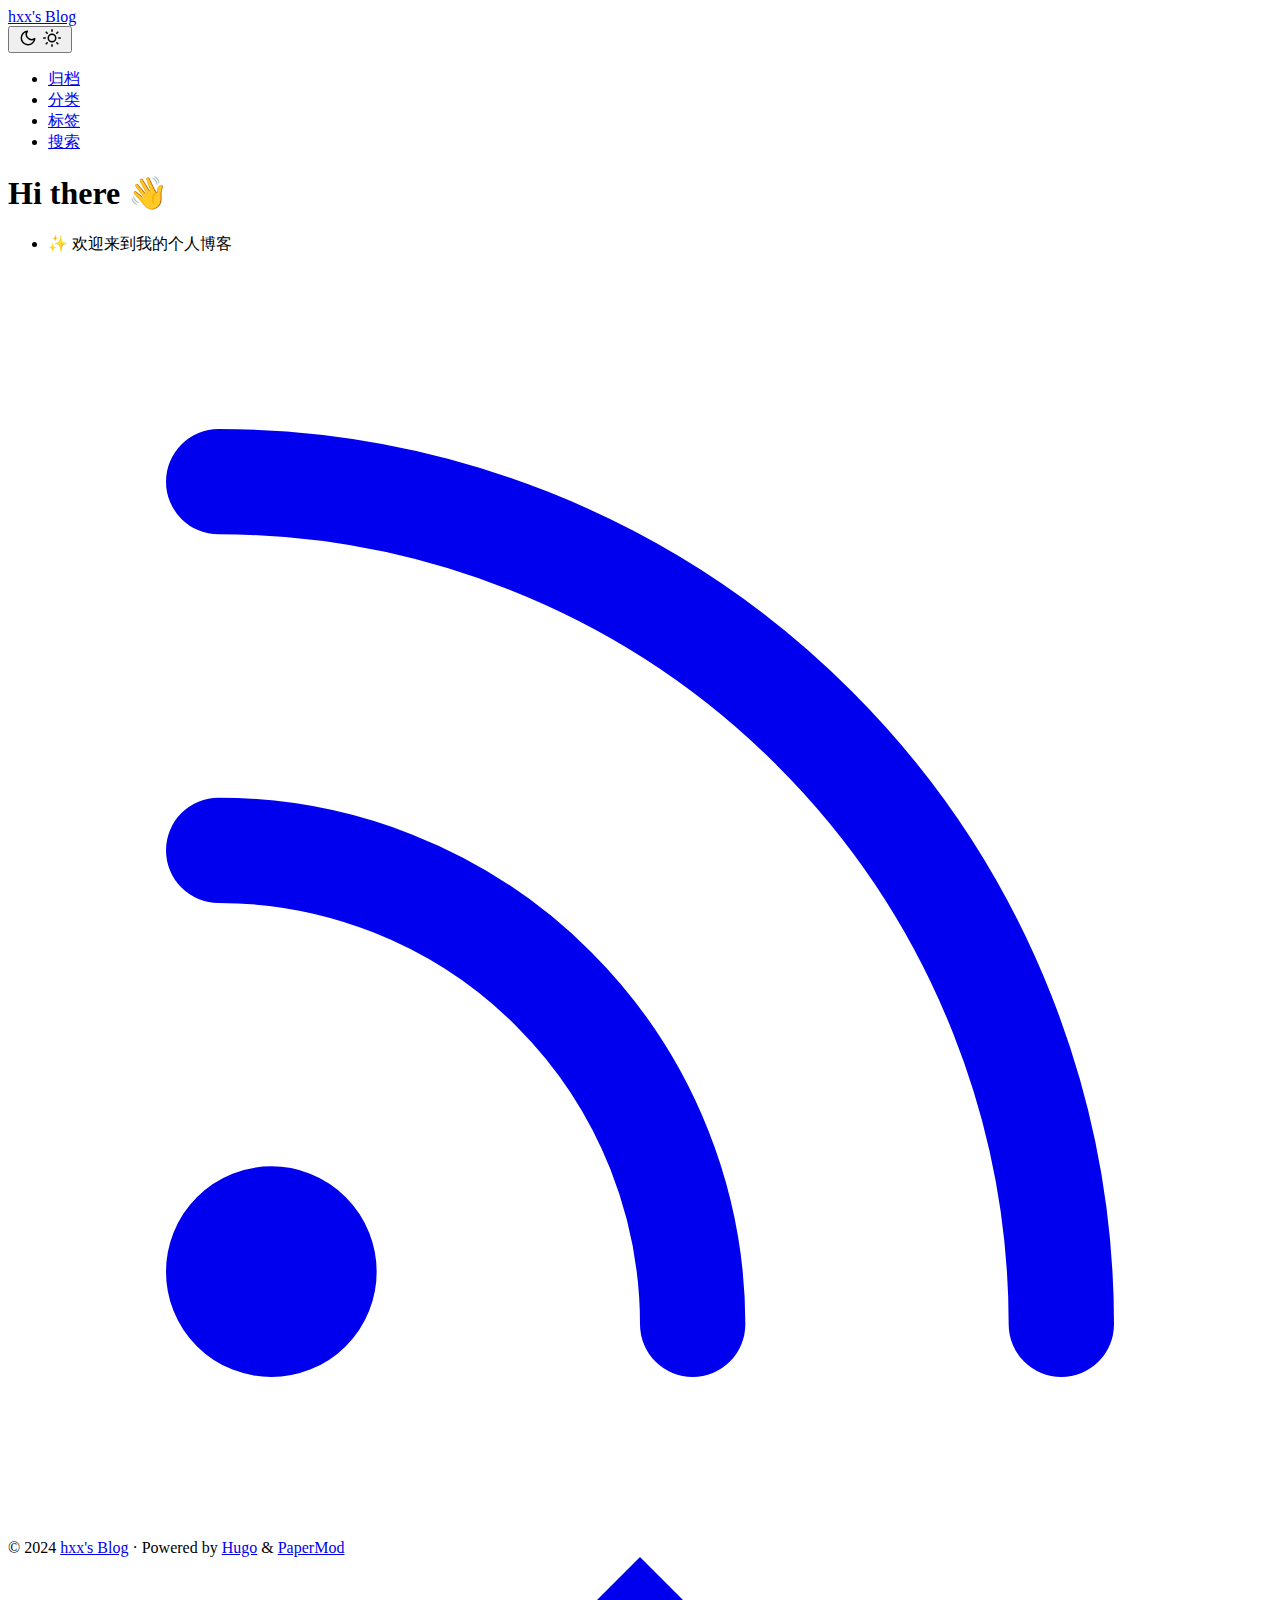
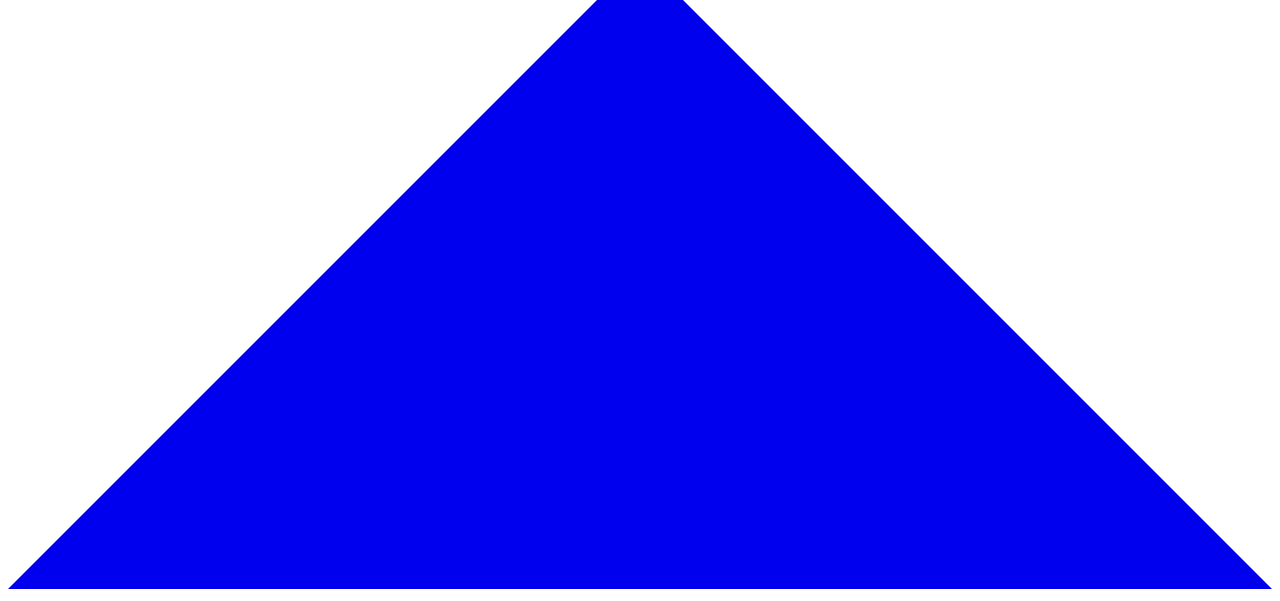
==== public/index.html @ d8787f72 "rep theme init" ====
<!doctype html><html lang=zh dir=auto><head><meta name=generator content="Hugo 0.125.7"><script src="/livereload.js?mindelay=10&amp;v=2&amp;port=1313&amp;path=livereload" data-no-instant defer></script><meta charset=utf-8><meta http-equiv=X-UA-Compatible content="IE=edge"><meta name=viewport content="width=device-width,initial-scale=1,shrink-to-fit=no"><meta name=robots content="index, follow"><title>hxx's Blog</title>
<meta name=description content="个人笔记随笔小站"><meta name=author content="hxx"><link rel=canonical href=http://localhost:1313/><link crossorigin=anonymous href=/assets/css/stylesheet.4599eadb9eb2ad3d0a8d6827b41a8fda8f2f4af226b63466c09c5fddbc8706b7.css integrity="sha256-RZnq256yrT0KjWgntBqP2o8vSvImtjRmwJxf3byHBrc=" rel="preload stylesheet" as=style><link rel=icon href=http://localhost:1313/favicon.ico><link rel=icon type=image/png sizes=16x16 href=http://localhost:1313/favicon-16x16.png><link rel=icon type=image/png sizes=32x32 href=http://localhost:1313/favicon-32x32.png><link rel=apple-touch-icon href=http://localhost:1313/apple-touch-icon.png><link rel=mask-icon href=http://localhost:1313/safari-pinned-tab.svg><meta name=theme-color content="#2e2e33"><meta name=msapplication-TileColor content="#2e2e33"><link rel=alternate type=application/rss+xml href=http://localhost:1313/index.xml><link rel=alternate type=application/json href=http://localhost:1313/index.json><link rel=alternate hreflang=zh href=http://localhost:1313/><noscript><style>#theme-toggle,.top-link{display:none}</style><style>@media(prefers-color-scheme:dark){:root{--theme:rgb(29, 30, 32);--entry:rgb(46, 46, 51);--primary:rgb(218, 218, 219);--secondary:rgb(155, 156, 157);--tertiary:rgb(65, 66, 68);--content:rgb(196, 196, 197);--code-block-bg:rgb(46, 46, 51);--code-bg:rgb(55, 56, 62);--border:rgb(51, 51, 51)}.list{background:var(--theme)}.list:not(.dark)::-webkit-scrollbar-track{background:0 0}.list:not(.dark)::-webkit-scrollbar-thumb{border-color:var(--theme)}}</style></noscript><meta property="og:title" content="hxx's Blog"><meta property="og:description" content="个人笔记随笔小站"><meta property="og:type" content="website"><meta property="og:url" content="http://localhost:1313/"><meta name=twitter:card content="summary"><meta name=twitter:title content="hxx's Blog"><meta name=twitter:description content="个人笔记随笔小站"><script type=application/ld+json>{"@context":"https://schema.org","@type":"Organization","name":"hxx's Blog","url":"http://localhost:1313/","description":"个人笔记随笔小站","thumbnailUrl":"http://localhost:1313/favicon.ico","sameAs":["index.xml"]}</script></head><body class=list id=top><script>localStorage.getItem("pref-theme")==="dark"?document.body.classList.add("dark"):localStorage.getItem("pref-theme")==="light"?document.body.classList.remove("dark"):window.matchMedia("(prefers-color-scheme: dark)").matches&&document.body.classList.add("dark")</script><header class=header><nav class=nav><div class=logo><a href=http://localhost:1313/ accesskey=h title="hxx's Blog (Alt + H)">hxx's Blog</a><div class=logo-switches><button id=theme-toggle accesskey=t title="(Alt + T)"><svg id="moon" xmlns="http://www.w3.org/2000/svg" width="24" height="18" viewBox="0 0 24 24" fill="none" stroke="currentcolor" stroke-width="2" stroke-linecap="round" stroke-linejoin="round"><path d="M21 12.79A9 9 0 1111.21 3 7 7 0 0021 12.79z"/></svg><svg id="sun" xmlns="http://www.w3.org/2000/svg" width="24" height="18" viewBox="0 0 24 24" fill="none" stroke="currentcolor" stroke-width="2" stroke-linecap="round" stroke-linejoin="round"><circle cx="12" cy="12" r="5"/><line x1="12" y1="1" x2="12" y2="3"/><line x1="12" y1="21" x2="12" y2="23"/><line x1="4.22" y1="4.22" x2="5.64" y2="5.64"/><line x1="18.36" y1="18.36" x2="19.78" y2="19.78"/><line x1="1" y1="12" x2="3" y2="12"/><line x1="21" y1="12" x2="23" y2="12"/><line x1="4.22" y1="19.78" x2="5.64" y2="18.36"/><line x1="18.36" y1="5.64" x2="19.78" y2="4.22"/></svg></button></div></div><ul id=menu><li><a href=http://localhost:1313/archives title=归档><span>归档</span></a></li><li><a href=http://localhost:1313/categories/ title=分类><span>分类</span></a></li><li><a href=http://localhost:1313/tags/ title=标签><span>标签</span></a></li><li><a href=http://localhost:1313/search/ title=搜索><span>搜索</span></a></li></ul></nav></header><main class=main><article class="first-entry home-info"><header class=entry-header><h1>Hi there 👋</h1></header><div class=entry-content><ul><li>✨ 欢迎来到我的个人博客</li></ul></div><footer class=entry-footer><div class=social-icons><a href=index.xml target=_blank rel="noopener noreferrer me" title=Rss><svg xmlns="http://www.w3.org/2000/svg" viewBox="0 0 24 24" fill="none" stroke="currentcolor" stroke-width="2" stroke-linecap="round" stroke-linejoin="round"><path d="M4 11a9 9 0 019 9"/><path d="M4 4a16 16 0 0116 16"/><circle cx="5" cy="19" r="1"/></svg></a></div></footer></article></main><footer class=footer><span>&copy; 2024 <a href=http://localhost:1313/>hxx's Blog</a></span> ·
<span>Powered by
<a href=https://gohugo.io/ rel="noopener noreferrer" target=_blank>Hugo</a> &
        <a href=https://github.com/adityatelange/hugo-PaperMod/ rel=noopener target=_blank>PaperMod</a></span></footer><a href=#top aria-label="go to top" title="Go to Top (Alt + G)" class=top-link id=top-link accesskey=g><svg xmlns="http://www.w3.org/2000/svg" viewBox="0 0 12 6" fill="currentcolor"><path d="M12 6H0l6-6z"/></svg>
</a><script>let menu=document.getElementById("menu");menu&&(menu.scrollLeft=localStorage.getItem("menu-scroll-position"),menu.onscroll=function(){localStorage.setItem("menu-scroll-position",menu.scrollLeft)}),document.querySelectorAll('a[href^="#"]').forEach(e=>{e.addEventListener("click",function(e){e.preventDefault();var t=this.getAttribute("href").substr(1);window.matchMedia("(prefers-reduced-motion: reduce)").matches?document.querySelector(`[id='${decodeURIComponent(t)}']`).scrollIntoView():document.querySelector(`[id='${decodeURIComponent(t)}']`).scrollIntoView({behavior:"smooth"}),t==="top"?history.replaceState(null,null," "):history.pushState(null,null,`#${t}`)})})</script><script>var mybutton=document.getElementById("top-link");window.onscroll=function(){document.body.scrollTop>800||document.documentElement.scrollTop>800?(mybutton.style.visibility="visible",mybutton.style.opacity="1"):(mybutton.style.visibility="hidden",mybutton.style.opacity="0")}</script><script>document.getElementById("theme-toggle").addEventListener("click",()=>{document.body.className.includes("dark")?(document.body.classList.remove("dark"),localStorage.setItem("pref-theme","light")):(document.body.classList.add("dark"),localStorage.setItem("pref-theme","dark"))})</script></body></html>
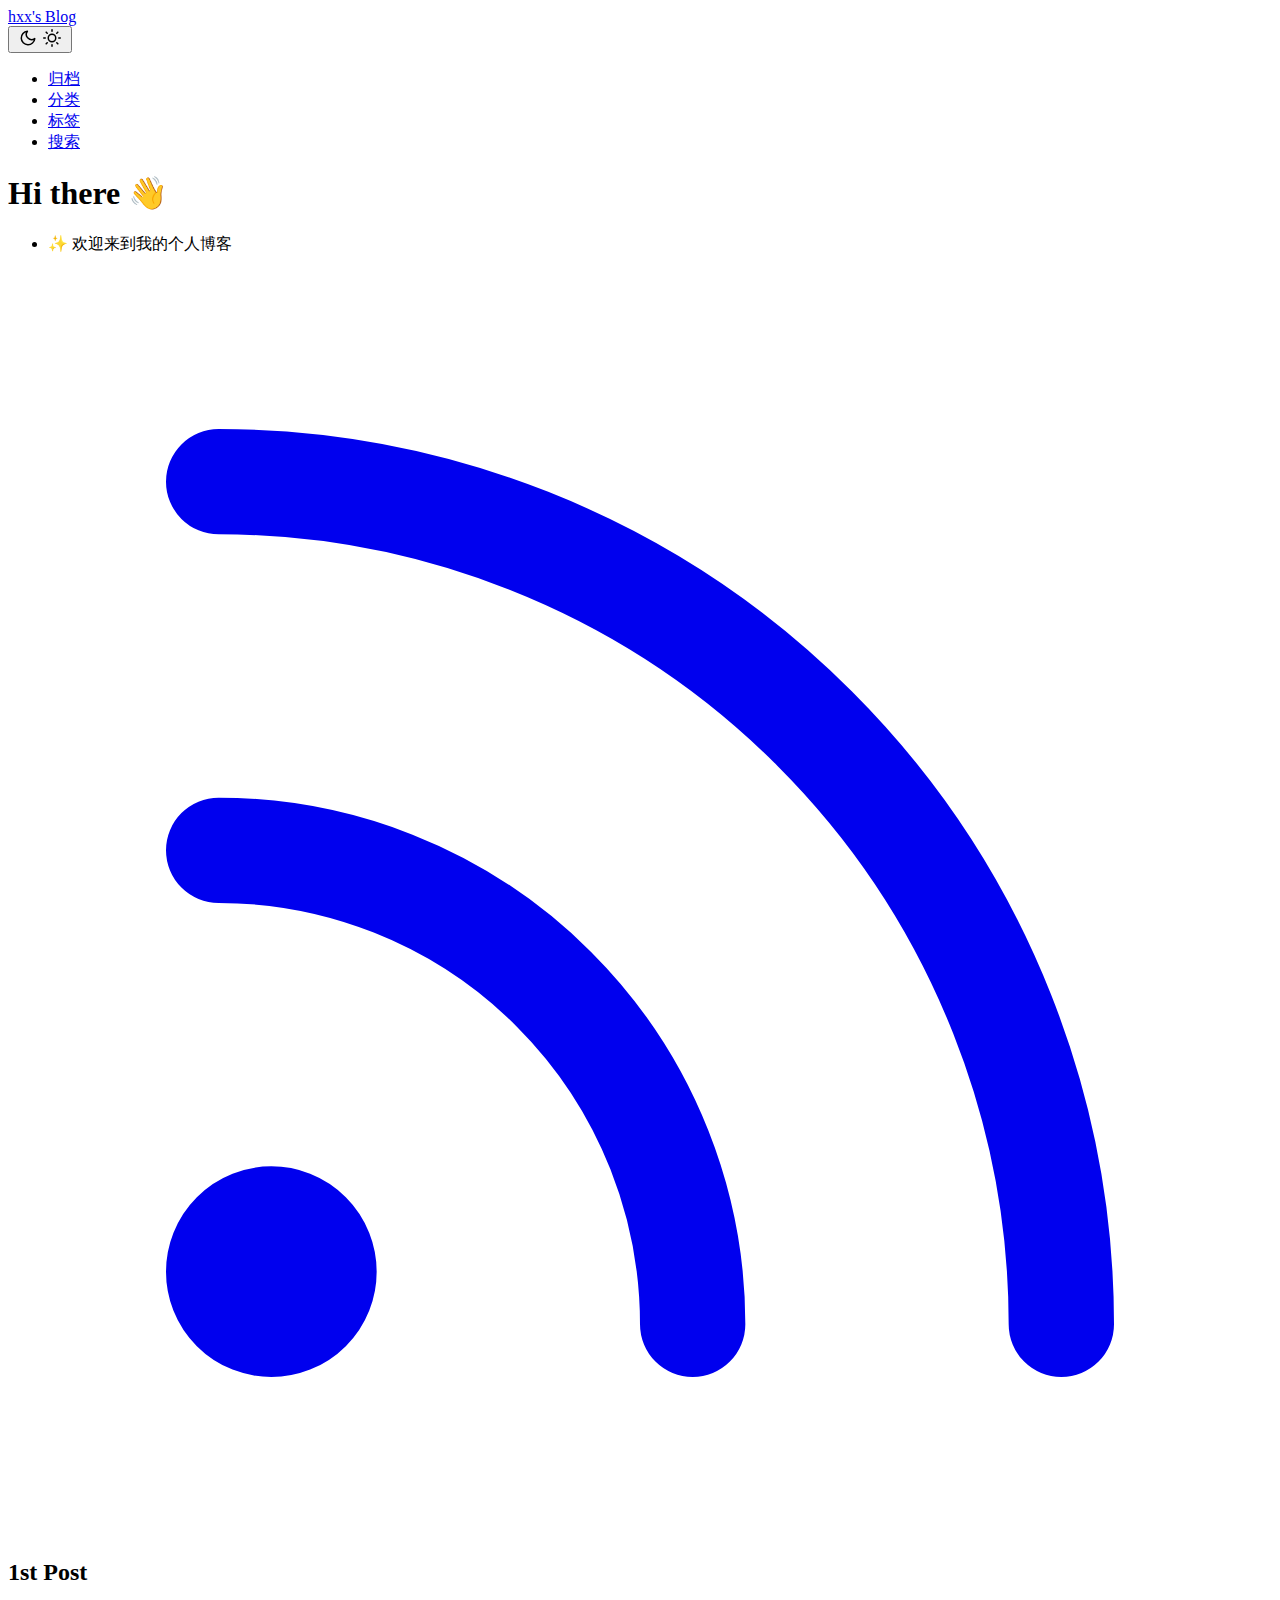
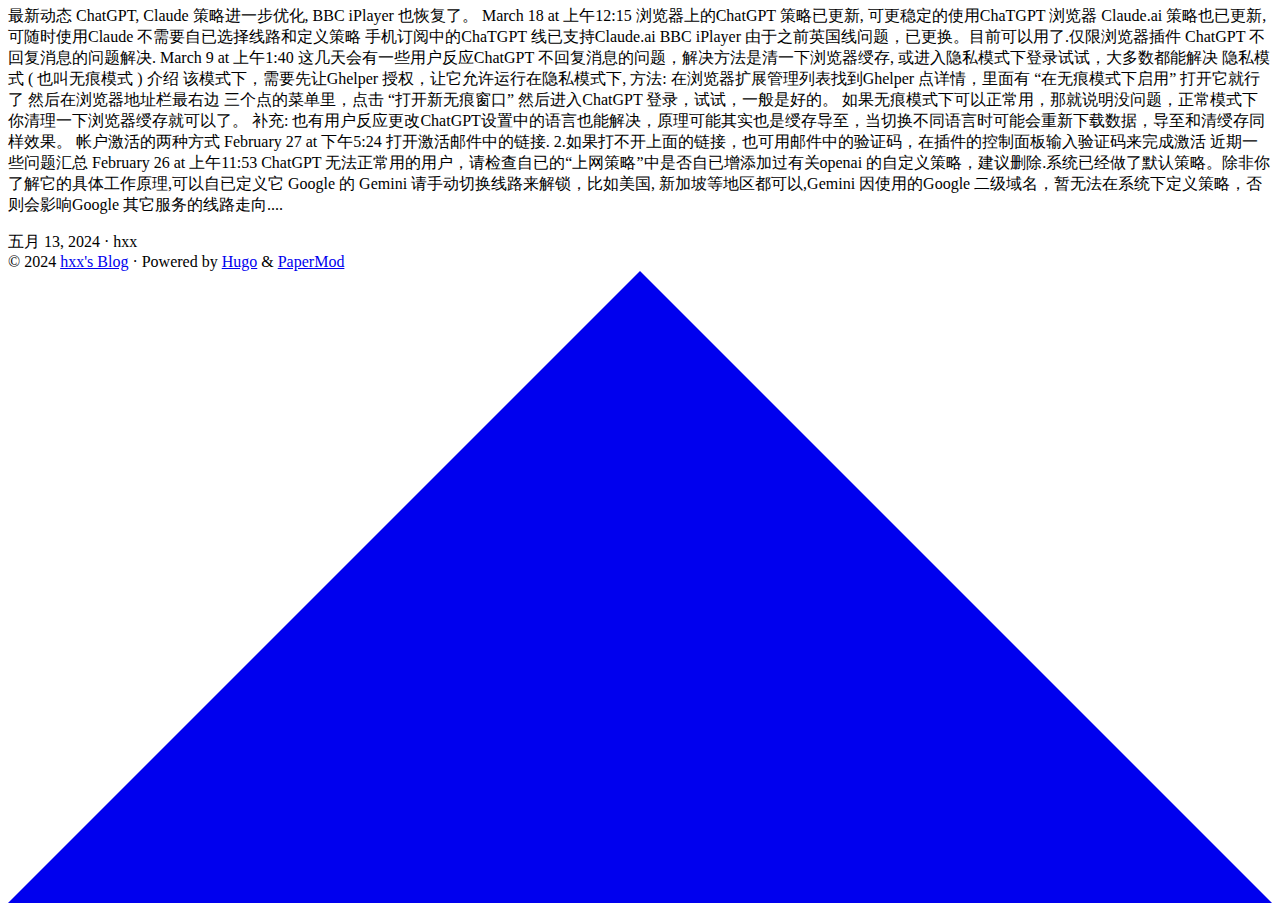
==== commit 0a8cc80a: "change font" ====
--- a/public/index.html
+++ b/public/index.html
@@ -1,5 +1,8 @@
 <!doctype html><html lang=zh dir=auto><head><meta name=generator content="Hugo 0.125.7"><script src="/livereload.js?mindelay=10&amp;v=2&amp;port=1313&amp;path=livereload" data-no-instant defer></script><meta charset=utf-8><meta http-equiv=X-UA-Compatible content="IE=edge"><meta name=viewport content="width=device-width,initial-scale=1,shrink-to-fit=no"><meta name=robots content="index, follow"><title>hxx's Blog</title>
-<meta name=description content="个人笔记随笔小站"><meta name=author content="hxx"><link rel=canonical href=http://localhost:1313/><link crossorigin=anonymous href=/assets/css/stylesheet.4599eadb9eb2ad3d0a8d6827b41a8fda8f2f4af226b63466c09c5fddbc8706b7.css integrity="sha256-RZnq256yrT0KjWgntBqP2o8vSvImtjRmwJxf3byHBrc=" rel="preload stylesheet" as=style><link rel=icon href=http://localhost:1313/favicon.ico><link rel=icon type=image/png sizes=16x16 href=http://localhost:1313/favicon-16x16.png><link rel=icon type=image/png sizes=32x32 href=http://localhost:1313/favicon-32x32.png><link rel=apple-touch-icon href=http://localhost:1313/apple-touch-icon.png><link rel=mask-icon href=http://localhost:1313/safari-pinned-tab.svg><meta name=theme-color content="#2e2e33"><meta name=msapplication-TileColor content="#2e2e33"><link rel=alternate type=application/rss+xml href=http://localhost:1313/index.xml><link rel=alternate type=application/json href=http://localhost:1313/index.json><link rel=alternate hreflang=zh href=http://localhost:1313/><noscript><style>#theme-toggle,.top-link{display:none}</style><style>@media(prefers-color-scheme:dark){:root{--theme:rgb(29, 30, 32);--entry:rgb(46, 46, 51);--primary:rgb(218, 218, 219);--secondary:rgb(155, 156, 157);--tertiary:rgb(65, 66, 68);--content:rgb(196, 196, 197);--code-block-bg:rgb(46, 46, 51);--code-bg:rgb(55, 56, 62);--border:rgb(51, 51, 51)}.list{background:var(--theme)}.list:not(.dark)::-webkit-scrollbar-track{background:0 0}.list:not(.dark)::-webkit-scrollbar-thumb{border-color:var(--theme)}}</style></noscript><meta property="og:title" content="hxx's Blog"><meta property="og:description" content="个人笔记随笔小站"><meta property="og:type" content="website"><meta property="og:url" content="http://localhost:1313/"><meta name=twitter:card content="summary"><meta name=twitter:title content="hxx's Blog"><meta name=twitter:description content="个人笔记随笔小站"><script type=application/ld+json>{"@context":"https://schema.org","@type":"Organization","name":"hxx's Blog","url":"http://localhost:1313/","description":"个人笔记随笔小站","thumbnailUrl":"http://localhost:1313/favicon.ico","sameAs":["index.xml"]}</script></head><body class=list id=top><script>localStorage.getItem("pref-theme")==="dark"?document.body.classList.add("dark"):localStorage.getItem("pref-theme")==="light"?document.body.classList.remove("dark"):window.matchMedia("(prefers-color-scheme: dark)").matches&&document.body.classList.add("dark")</script><header class=header><nav class=nav><div class=logo><a href=http://localhost:1313/ accesskey=h title="hxx's Blog (Alt + H)">hxx's Blog</a><div class=logo-switches><button id=theme-toggle accesskey=t title="(Alt + T)"><svg id="moon" xmlns="http://www.w3.org/2000/svg" width="24" height="18" viewBox="0 0 24 24" fill="none" stroke="currentcolor" stroke-width="2" stroke-linecap="round" stroke-linejoin="round"><path d="M21 12.79A9 9 0 1111.21 3 7 7 0 0021 12.79z"/></svg><svg id="sun" xmlns="http://www.w3.org/2000/svg" width="24" height="18" viewBox="0 0 24 24" fill="none" stroke="currentcolor" stroke-width="2" stroke-linecap="round" stroke-linejoin="round"><circle cx="12" cy="12" r="5"/><line x1="12" y1="1" x2="12" y2="3"/><line x1="12" y1="21" x2="12" y2="23"/><line x1="4.22" y1="4.22" x2="5.64" y2="5.64"/><line x1="18.36" y1="18.36" x2="19.78" y2="19.78"/><line x1="1" y1="12" x2="3" y2="12"/><line x1="21" y1="12" x2="23" y2="12"/><line x1="4.22" y1="19.78" x2="5.64" y2="18.36"/><line x1="18.36" y1="5.64" x2="19.78" y2="4.22"/></svg></button></div></div><ul id=menu><li><a href=http://localhost:1313/archives title=归档><span>归档</span></a></li><li><a href=http://localhost:1313/categories/ title=分类><span>分类</span></a></li><li><a href=http://localhost:1313/tags/ title=标签><span>标签</span></a></li><li><a href=http://localhost:1313/search/ title=搜索><span>搜索</span></a></li></ul></nav></header><main class=main><article class="first-entry home-info"><header class=entry-header><h1>Hi there 👋</h1></header><div class=entry-content><ul><li>✨ 欢迎来到我的个人博客</li></ul></div><footer class=entry-footer><div class=social-icons><a href=index.xml target=_blank rel="noopener noreferrer me" title=Rss><svg xmlns="http://www.w3.org/2000/svg" viewBox="0 0 24 24" fill="none" stroke="currentcolor" stroke-width="2" stroke-linecap="round" stroke-linejoin="round"><path d="M4 11a9 9 0 019 9"/><path d="M4 4a16 16 0 0116 16"/><circle cx="5" cy="19" r="1"/></svg></a></div></footer></article></main><footer class=footer><span>&copy; 2024 <a href=http://localhost:1313/>hxx's Blog</a></span> ·
+<meta name=description content="个人笔记随笔小站"><meta name=author content="hxx"><link rel=canonical href=http://localhost:1313/><link crossorigin=anonymous href=/assets/css/stylesheet.73c6a09dc58c83c1cf33b67035177727b0c9a669f43e67613dbd12e186068388.css integrity="sha256-c8agncWMg8HPM7ZwNRd3J7DJpmn0PmdhPb0S4YYGg4g=" rel="preload stylesheet" as=style><link rel=icon href=http://localhost:1313/favicon.ico><link rel=icon type=image/png sizes=16x16 href=http://localhost:1313/favicon-16x16.png><link rel=icon type=image/png sizes=32x32 href=http://localhost:1313/favicon-32x32.png><link rel=apple-touch-icon href=http://localhost:1313/apple-touch-icon.png><link rel=mask-icon href=http://localhost:1313/safari-pinned-tab.svg><meta name=theme-color content="#2e2e33"><meta name=msapplication-TileColor content="#2e2e33"><link rel=alternate type=application/rss+xml href=http://localhost:1313/index.xml><link rel=alternate type=application/json href=http://localhost:1313/index.json><link rel=alternate hreflang=zh href=http://localhost:1313/><noscript><style>#theme-toggle,.top-link{display:none}</style><style>@media(prefers-color-scheme:dark){:root{--theme:rgb(29, 30, 32);--entry:rgb(46, 46, 51);--primary:rgb(218, 218, 219);--secondary:rgb(155, 156, 157);--tertiary:rgb(65, 66, 68);--content:rgb(196, 196, 197);--code-block-bg:rgb(46, 46, 51);--code-bg:rgb(55, 56, 62);--border:rgb(51, 51, 51)}.list{background:var(--theme)}.list:not(.dark)::-webkit-scrollbar-track{background:0 0}.list:not(.dark)::-webkit-scrollbar-thumb{border-color:var(--theme)}}</style></noscript><meta property="og:title" content="hxx's Blog"><meta property="og:description" content="个人笔记随笔小站"><meta property="og:type" content="website"><meta property="og:url" content="http://localhost:1313/"><meta name=twitter:card content="summary"><meta name=twitter:title content="hxx's Blog"><meta name=twitter:description content="个人笔记随笔小站"><script type=application/ld+json>{"@context":"https://schema.org","@type":"Organization","name":"hxx's Blog","url":"http://localhost:1313/","description":"个人笔记随笔小站","thumbnailUrl":"http://localhost:1313/favicon.ico","sameAs":["index.xml"]}</script></head><body class=list id=top><script>localStorage.getItem("pref-theme")==="dark"?document.body.classList.add("dark"):localStorage.getItem("pref-theme")==="light"?document.body.classList.remove("dark"):window.matchMedia("(prefers-color-scheme: dark)").matches&&document.body.classList.add("dark")</script><header class=header><nav class=nav><div class=logo><a href=http://localhost:1313/ accesskey=h title="hxx's Blog (Alt + H)">hxx's Blog</a><div class=logo-switches><button id=theme-toggle accesskey=t title="(Alt + T)"><svg id="moon" xmlns="http://www.w3.org/2000/svg" width="24" height="18" viewBox="0 0 24 24" fill="none" stroke="currentcolor" stroke-width="2" stroke-linecap="round" stroke-linejoin="round"><path d="M21 12.79A9 9 0 1111.21 3 7 7 0 0021 12.79z"/></svg><svg id="sun" xmlns="http://www.w3.org/2000/svg" width="24" height="18" viewBox="0 0 24 24" fill="none" stroke="currentcolor" stroke-width="2" stroke-linecap="round" stroke-linejoin="round"><circle cx="12" cy="12" r="5"/><line x1="12" y1="1" x2="12" y2="3"/><line x1="12" y1="21" x2="12" y2="23"/><line x1="4.22" y1="4.22" x2="5.64" y2="5.64"/><line x1="18.36" y1="18.36" x2="19.78" y2="19.78"/><line x1="1" y1="12" x2="3" y2="12"/><line x1="21" y1="12" x2="23" y2="12"/><line x1="4.22" y1="19.78" x2="5.64" y2="18.36"/><line x1="18.36" y1="5.64" x2="19.78" y2="4.22"/></svg></button></div></div><ul id=menu><li><a href=http://localhost:1313/archives title=归档><span>归档</span></a></li><li><a href=http://localhost:1313/categories/ title=分类><span>分类</span></a></li><li><a href=http://localhost:1313/tags/ title=标签><span>标签</span></a></li><li><a href=http://localhost:1313/search/ title=搜索><span>搜索</span></a></li></ul></nav></header><main class=main><article class="first-entry home-info"><header class=entry-header><h1>Hi there 👋</h1></header><div class=entry-content><ul><li>✨ 欢迎来到我的个人博客</li></ul></div><footer class=entry-footer><div class=social-icons><a href=index.xml target=_blank rel="noopener noreferrer me" title=Rss><svg xmlns="http://www.w3.org/2000/svg" viewBox="0 0 24 24" fill="none" stroke="currentcolor" stroke-width="2" stroke-linecap="round" stroke-linejoin="round"><path d="M4 11a9 9 0 019 9"/><path d="M4 4a16 16 0 0116 16"/><circle cx="5" cy="19" r="1"/></svg></a></div></footer></article><article class=post-entry><header class=entry-header><h2 class=entry-hint-parent>1st Post</h2></header><div class=entry-content><p>最新动态 ChatGPT, Claude 策略进一步优化, BBC iPlayer 也恢复了。 March 18 at 上午12:15 浏览器上的ChatGPT 策略已更新, 可更稳定的使用ChaTGPT 浏览器 Claude.ai 策略也已更新, 可随时使用Claude 不需要自已选择线路和定义策略 手机订阅中的ChaTGPT 线已支持Claude.ai BBC iPlayer 由于之前英国线问题，已更换。目前可以用了.仅限浏览器插件
+ChatGPT 不回复消息的问题解决. March 9 at 上午1:40 这几天会有一些用户反应ChatGPT 不回复消息的问题，解决方法是清一下浏览器绶存, 或进入隐私模式下登录试试，大多数都能解决 隐私模式 ( 也叫无痕模式 ) 介绍 该模式下，需要先让Ghelper 授权，让它允许运行在隐私模式下, 方法: 在浏览器扩展管理列表找到Ghelper 点详情，里面有 “在无痕模式下启用” 打开它就行了 然后在浏览器地址栏最右边 三个点的菜单里，点击 “打开新无痕窗口” 然后进入ChatGPT 登录，试试，一般是好的。 如果无痕模式下可以正常用，那就说明没问题，正常模式下你清理一下浏览器绶存就可以了。 补充: 也有用户反应更改ChatGPT设置中的语言也能解决，原理可能其实也是绶存导至，当切换不同语言时可能会重新下载数据，导至和清绶存同样效果。
+帐户激活的两种方式 February 27 at 下午5:24 打开激活邮件中的链接. 2.如果打不开上面的链接，也可用邮件中的验证码，在插件的控制面板输入验证码来完成激活
+近期一些问题汇总 February 26 at 上午11:53 ChatGPT 无法正常用的用户，请检查自已的“上网策略”中是否自已增添加过有关openai 的自定义策略，建议删除.系统已经做了默认策略。除非你了解它的具体工作原理,可以自已定义它 Google 的 Gemini 请手动切换线路来解锁，比如美国, 新加坡等地区都可以,Gemini 因使用的Google 二级域名，暂无法在系统下定义策略，否则会影响Google 其它服务的线路走向....</p></div><footer class=entry-footer><span title='2024-05-13 23:17:46 +0800 CST'>五月 13, 2024</span>&nbsp;·&nbsp;hxx</footer><a class=entry-link aria-label="post link to 1st Post" href=http://localhost:1313/posts/1st-post/></a></article></main><footer class=footer><span>&copy; 2024 <a href=http://localhost:1313/>hxx's Blog</a></span> ·
 <span>Powered by
 <a href=https://gohugo.io/ rel="noopener noreferrer" target=_blank>Hugo</a> &
         <a href=https://github.com/adityatelange/hugo-PaperMod/ rel=noopener target=_blank>PaperMod</a></span></footer><a href=#top aria-label="go to top" title="Go to Top (Alt + G)" class=top-link id=top-link accesskey=g><svg xmlns="http://www.w3.org/2000/svg" viewBox="0 0 12 6" fill="currentcolor"><path d="M12 6H0l6-6z"/></svg>
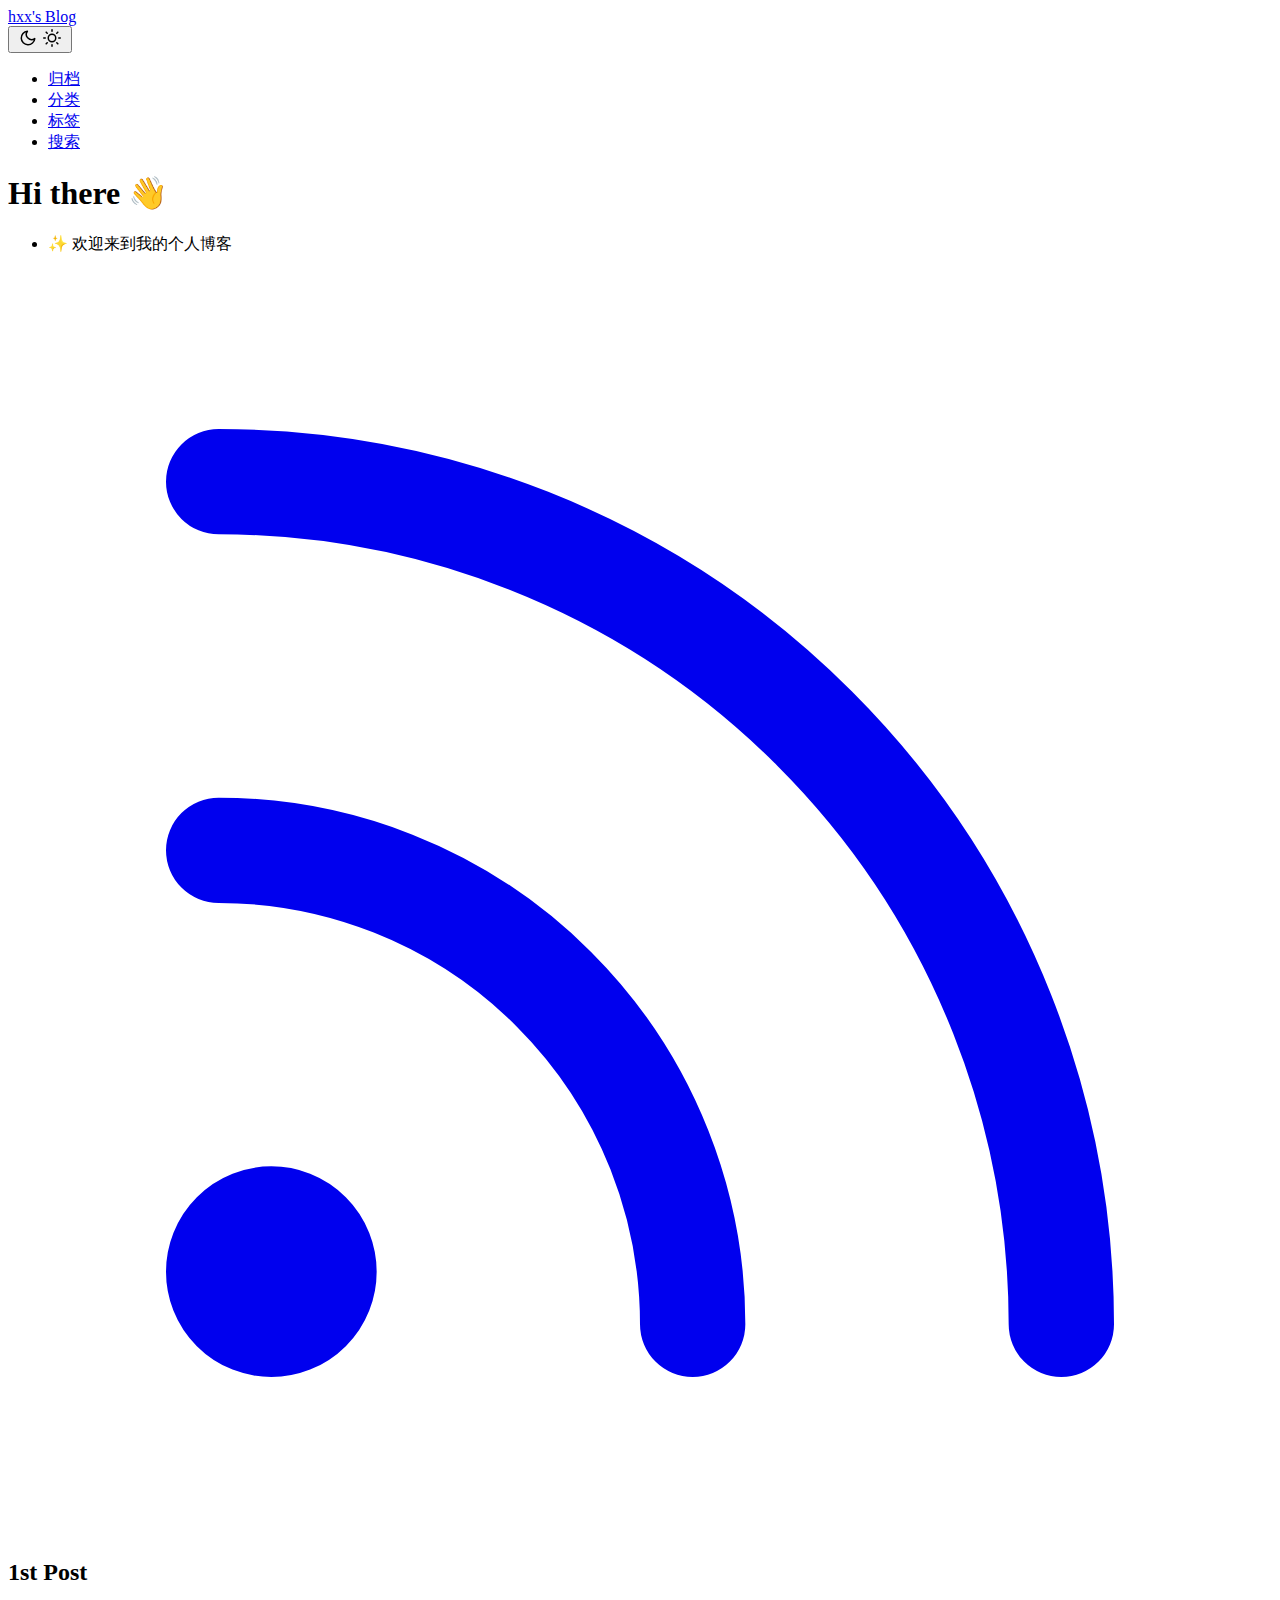
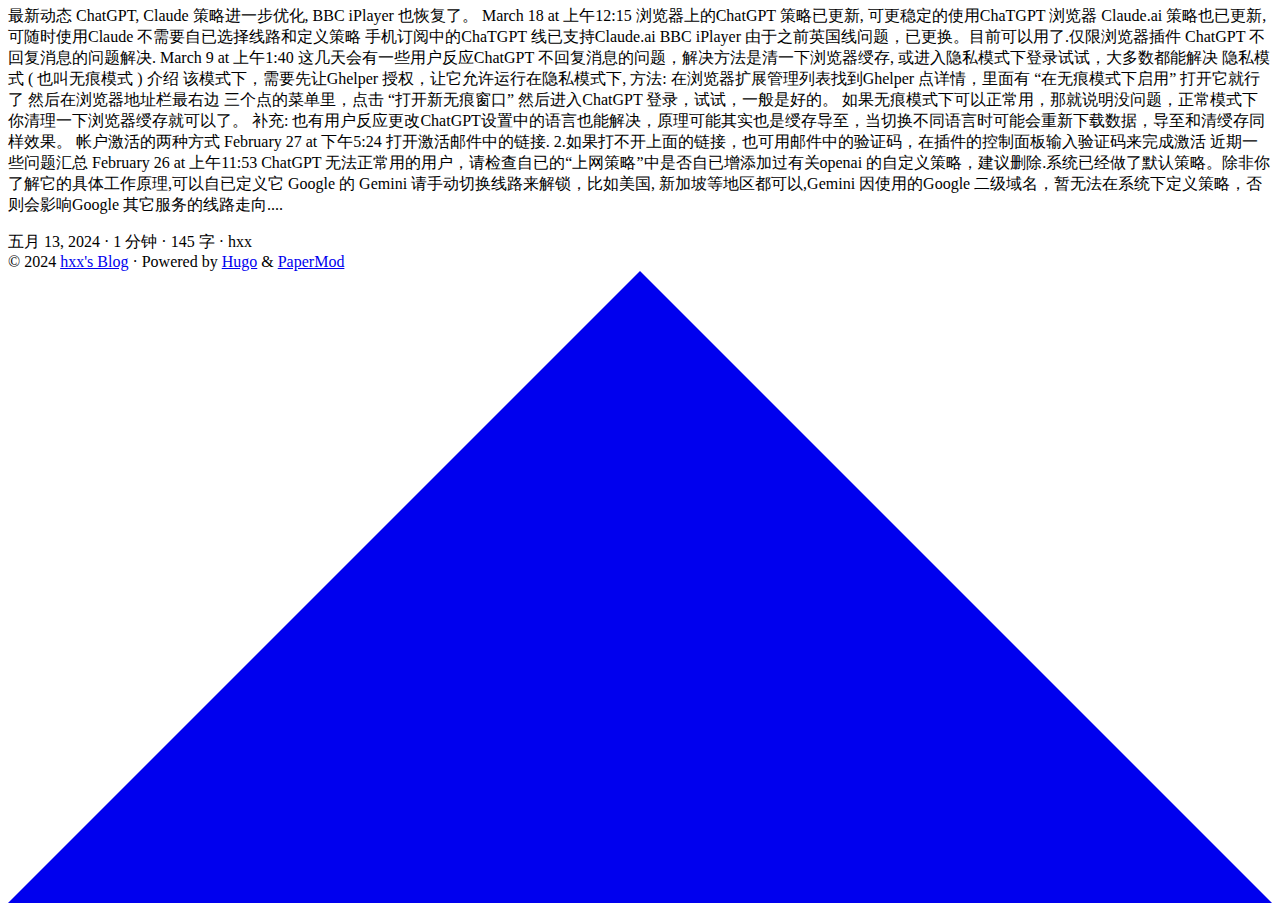
==== commit 09ae45d8: "update font" ====
--- a/public/index.html
+++ b/public/index.html
@@ -1,8 +1,8 @@
 <!doctype html><html lang=zh dir=auto><head><meta name=generator content="Hugo 0.125.7"><script src="/livereload.js?mindelay=10&amp;v=2&amp;port=1313&amp;path=livereload" data-no-instant defer></script><meta charset=utf-8><meta http-equiv=X-UA-Compatible content="IE=edge"><meta name=viewport content="width=device-width,initial-scale=1,shrink-to-fit=no"><meta name=robots content="index, follow"><title>hxx's Blog</title>
-<meta name=description content="个人笔记随笔小站"><meta name=author content="hxx"><link rel=canonical href=http://localhost:1313/><link crossorigin=anonymous href=/assets/css/stylesheet.73c6a09dc58c83c1cf33b67035177727b0c9a669f43e67613dbd12e186068388.css integrity="sha256-c8agncWMg8HPM7ZwNRd3J7DJpmn0PmdhPb0S4YYGg4g=" rel="preload stylesheet" as=style><link rel=icon href=http://localhost:1313/favicon.ico><link rel=icon type=image/png sizes=16x16 href=http://localhost:1313/favicon-16x16.png><link rel=icon type=image/png sizes=32x32 href=http://localhost:1313/favicon-32x32.png><link rel=apple-touch-icon href=http://localhost:1313/apple-touch-icon.png><link rel=mask-icon href=http://localhost:1313/safari-pinned-tab.svg><meta name=theme-color content="#2e2e33"><meta name=msapplication-TileColor content="#2e2e33"><link rel=alternate type=application/rss+xml href=http://localhost:1313/index.xml><link rel=alternate type=application/json href=http://localhost:1313/index.json><link rel=alternate hreflang=zh href=http://localhost:1313/><noscript><style>#theme-toggle,.top-link{display:none}</style><style>@media(prefers-color-scheme:dark){:root{--theme:rgb(29, 30, 32);--entry:rgb(46, 46, 51);--primary:rgb(218, 218, 219);--secondary:rgb(155, 156, 157);--tertiary:rgb(65, 66, 68);--content:rgb(196, 196, 197);--code-block-bg:rgb(46, 46, 51);--code-bg:rgb(55, 56, 62);--border:rgb(51, 51, 51)}.list{background:var(--theme)}.list:not(.dark)::-webkit-scrollbar-track{background:0 0}.list:not(.dark)::-webkit-scrollbar-thumb{border-color:var(--theme)}}</style></noscript><meta property="og:title" content="hxx's Blog"><meta property="og:description" content="个人笔记随笔小站"><meta property="og:type" content="website"><meta property="og:url" content="http://localhost:1313/"><meta name=twitter:card content="summary"><meta name=twitter:title content="hxx's Blog"><meta name=twitter:description content="个人笔记随笔小站"><script type=application/ld+json>{"@context":"https://schema.org","@type":"Organization","name":"hxx's Blog","url":"http://localhost:1313/","description":"个人笔记随笔小站","thumbnailUrl":"http://localhost:1313/favicon.ico","sameAs":["index.xml"]}</script></head><body class=list id=top><script>localStorage.getItem("pref-theme")==="dark"?document.body.classList.add("dark"):localStorage.getItem("pref-theme")==="light"?document.body.classList.remove("dark"):window.matchMedia("(prefers-color-scheme: dark)").matches&&document.body.classList.add("dark")</script><header class=header><nav class=nav><div class=logo><a href=http://localhost:1313/ accesskey=h title="hxx's Blog (Alt + H)">hxx's Blog</a><div class=logo-switches><button id=theme-toggle accesskey=t title="(Alt + T)"><svg id="moon" xmlns="http://www.w3.org/2000/svg" width="24" height="18" viewBox="0 0 24 24" fill="none" stroke="currentcolor" stroke-width="2" stroke-linecap="round" stroke-linejoin="round"><path d="M21 12.79A9 9 0 1111.21 3 7 7 0 0021 12.79z"/></svg><svg id="sun" xmlns="http://www.w3.org/2000/svg" width="24" height="18" viewBox="0 0 24 24" fill="none" stroke="currentcolor" stroke-width="2" stroke-linecap="round" stroke-linejoin="round"><circle cx="12" cy="12" r="5"/><line x1="12" y1="1" x2="12" y2="3"/><line x1="12" y1="21" x2="12" y2="23"/><line x1="4.22" y1="4.22" x2="5.64" y2="5.64"/><line x1="18.36" y1="18.36" x2="19.78" y2="19.78"/><line x1="1" y1="12" x2="3" y2="12"/><line x1="21" y1="12" x2="23" y2="12"/><line x1="4.22" y1="19.78" x2="5.64" y2="18.36"/><line x1="18.36" y1="5.64" x2="19.78" y2="4.22"/></svg></button></div></div><ul id=menu><li><a href=http://localhost:1313/archives title=归档><span>归档</span></a></li><li><a href=http://localhost:1313/categories/ title=分类><span>分类</span></a></li><li><a href=http://localhost:1313/tags/ title=标签><span>标签</span></a></li><li><a href=http://localhost:1313/search/ title=搜索><span>搜索</span></a></li></ul></nav></header><main class=main><article class="first-entry home-info"><header class=entry-header><h1>Hi there 👋</h1></header><div class=entry-content><ul><li>✨ 欢迎来到我的个人博客</li></ul></div><footer class=entry-footer><div class=social-icons><a href=index.xml target=_blank rel="noopener noreferrer me" title=Rss><svg xmlns="http://www.w3.org/2000/svg" viewBox="0 0 24 24" fill="none" stroke="currentcolor" stroke-width="2" stroke-linecap="round" stroke-linejoin="round"><path d="M4 11a9 9 0 019 9"/><path d="M4 4a16 16 0 0116 16"/><circle cx="5" cy="19" r="1"/></svg></a></div></footer></article><article class=post-entry><header class=entry-header><h2 class=entry-hint-parent>1st Post</h2></header><div class=entry-content><p>最新动态 ChatGPT, Claude 策略进一步优化, BBC iPlayer 也恢复了。 March 18 at 上午12:15 浏览器上的ChatGPT 策略已更新, 可更稳定的使用ChaTGPT 浏览器 Claude.ai 策略也已更新, 可随时使用Claude 不需要自已选择线路和定义策略 手机订阅中的ChaTGPT 线已支持Claude.ai BBC iPlayer 由于之前英国线问题，已更换。目前可以用了.仅限浏览器插件
+<meta name=description content="个人笔记随笔小站"><meta name=author content="hxx"><link rel=canonical href=http://localhost:1313/><link crossorigin=anonymous href=/assets/css/stylesheet.4599eadb9eb2ad3d0a8d6827b41a8fda8f2f4af226b63466c09c5fddbc8706b7.css integrity="sha256-RZnq256yrT0KjWgntBqP2o8vSvImtjRmwJxf3byHBrc=" rel="preload stylesheet" as=style><link rel=icon href=http://localhost:1313/favicon.ico><link rel=icon type=image/png sizes=16x16 href=http://localhost:1313/favicon-16x16.png><link rel=icon type=image/png sizes=32x32 href=http://localhost:1313/favicon-32x32.png><link rel=apple-touch-icon href=http://localhost:1313/apple-touch-icon.png><link rel=mask-icon href=http://localhost:1313/safari-pinned-tab.svg><meta name=theme-color content="#2e2e33"><meta name=msapplication-TileColor content="#2e2e33"><link rel=alternate type=application/rss+xml href=http://localhost:1313/index.xml><link rel=alternate type=application/json href=http://localhost:1313/index.json><link rel=alternate hreflang=zh href=http://localhost:1313/><noscript><style>#theme-toggle,.top-link{display:none}</style><style>@media(prefers-color-scheme:dark){:root{--theme:rgb(29, 30, 32);--entry:rgb(46, 46, 51);--primary:rgb(218, 218, 219);--secondary:rgb(155, 156, 157);--tertiary:rgb(65, 66, 68);--content:rgb(196, 196, 197);--code-block-bg:rgb(46, 46, 51);--code-bg:rgb(55, 56, 62);--border:rgb(51, 51, 51)}.list{background:var(--theme)}.list:not(.dark)::-webkit-scrollbar-track{background:0 0}.list:not(.dark)::-webkit-scrollbar-thumb{border-color:var(--theme)}}</style></noscript><meta property="og:title" content="hxx's Blog"><meta property="og:description" content="个人笔记随笔小站"><meta property="og:type" content="website"><meta property="og:url" content="http://localhost:1313/"><meta name=twitter:card content="summary"><meta name=twitter:title content="hxx's Blog"><meta name=twitter:description content="个人笔记随笔小站"><script type=application/ld+json>{"@context":"https://schema.org","@type":"Organization","name":"hxx's Blog","url":"http://localhost:1313/","description":"个人笔记随笔小站","thumbnailUrl":"http://localhost:1313/favicon.ico","sameAs":["index.xml"]}</script></head><body class=list id=top><script>localStorage.getItem("pref-theme")==="dark"?document.body.classList.add("dark"):localStorage.getItem("pref-theme")==="light"?document.body.classList.remove("dark"):window.matchMedia("(prefers-color-scheme: dark)").matches&&document.body.classList.add("dark")</script><header class=header><nav class=nav><div class=logo><a href=http://localhost:1313/ accesskey=h title="hxx's Blog (Alt + H)">hxx's Blog</a><div class=logo-switches><button id=theme-toggle accesskey=t title="(Alt + T)"><svg id="moon" xmlns="http://www.w3.org/2000/svg" width="24" height="18" viewBox="0 0 24 24" fill="none" stroke="currentcolor" stroke-width="2" stroke-linecap="round" stroke-linejoin="round"><path d="M21 12.79A9 9 0 1111.21 3 7 7 0 0021 12.79z"/></svg><svg id="sun" xmlns="http://www.w3.org/2000/svg" width="24" height="18" viewBox="0 0 24 24" fill="none" stroke="currentcolor" stroke-width="2" stroke-linecap="round" stroke-linejoin="round"><circle cx="12" cy="12" r="5"/><line x1="12" y1="1" x2="12" y2="3"/><line x1="12" y1="21" x2="12" y2="23"/><line x1="4.22" y1="4.22" x2="5.64" y2="5.64"/><line x1="18.36" y1="18.36" x2="19.78" y2="19.78"/><line x1="1" y1="12" x2="3" y2="12"/><line x1="21" y1="12" x2="23" y2="12"/><line x1="4.22" y1="19.78" x2="5.64" y2="18.36"/><line x1="18.36" y1="5.64" x2="19.78" y2="4.22"/></svg></button></div></div><ul id=menu><li><a href=http://localhost:1313/archives title=归档><span>归档</span></a></li><li><a href=http://localhost:1313/categories/ title=分类><span>分类</span></a></li><li><a href=http://localhost:1313/tags/ title=标签><span>标签</span></a></li><li><a href=http://localhost:1313/search/ title=搜索><span>搜索</span></a></li></ul></nav></header><main class=main><article class="first-entry home-info"><header class=entry-header><h1>Hi there 👋</h1></header><div class=entry-content><ul><li>✨ 欢迎来到我的个人博客</li></ul></div><footer class=entry-footer><div class=social-icons><a href=index.xml target=_blank rel="noopener noreferrer me" title=Rss><svg xmlns="http://www.w3.org/2000/svg" viewBox="0 0 24 24" fill="none" stroke="currentcolor" stroke-width="2" stroke-linecap="round" stroke-linejoin="round"><path d="M4 11a9 9 0 019 9"/><path d="M4 4a16 16 0 0116 16"/><circle cx="5" cy="19" r="1"/></svg></a></div></footer></article><article class=post-entry><header class=entry-header><h2 class=entry-hint-parent>1st Post</h2></header><div class=entry-content><p>最新动态 ChatGPT, Claude 策略进一步优化, BBC iPlayer 也恢复了。 March 18 at 上午12:15 浏览器上的ChatGPT 策略已更新, 可更稳定的使用ChaTGPT 浏览器 Claude.ai 策略也已更新, 可随时使用Claude 不需要自已选择线路和定义策略 手机订阅中的ChaTGPT 线已支持Claude.ai BBC iPlayer 由于之前英国线问题，已更换。目前可以用了.仅限浏览器插件
 ChatGPT 不回复消息的问题解决. March 9 at 上午1:40 这几天会有一些用户反应ChatGPT 不回复消息的问题，解决方法是清一下浏览器绶存, 或进入隐私模式下登录试试，大多数都能解决 隐私模式 ( 也叫无痕模式 ) 介绍 该模式下，需要先让Ghelper 授权，让它允许运行在隐私模式下, 方法: 在浏览器扩展管理列表找到Ghelper 点详情，里面有 “在无痕模式下启用” 打开它就行了 然后在浏览器地址栏最右边 三个点的菜单里，点击 “打开新无痕窗口” 然后进入ChatGPT 登录，试试，一般是好的。 如果无痕模式下可以正常用，那就说明没问题，正常模式下你清理一下浏览器绶存就可以了。 补充: 也有用户反应更改ChatGPT设置中的语言也能解决，原理可能其实也是绶存导至，当切换不同语言时可能会重新下载数据，导至和清绶存同样效果。
 帐户激活的两种方式 February 27 at 下午5:24 打开激活邮件中的链接. 2.如果打不开上面的链接，也可用邮件中的验证码，在插件的控制面板输入验证码来完成激活
-近期一些问题汇总 February 26 at 上午11:53 ChatGPT 无法正常用的用户，请检查自已的“上网策略”中是否自已增添加过有关openai 的自定义策略，建议删除.系统已经做了默认策略。除非你了解它的具体工作原理,可以自已定义它 Google 的 Gemini 请手动切换线路来解锁，比如美国, 新加坡等地区都可以,Gemini 因使用的Google 二级域名，暂无法在系统下定义策略，否则会影响Google 其它服务的线路走向....</p></div><footer class=entry-footer><span title='2024-05-13 23:17:46 +0800 CST'>五月 13, 2024</span>&nbsp;·&nbsp;hxx</footer><a class=entry-link aria-label="post link to 1st Post" href=http://localhost:1313/posts/1st-post/></a></article></main><footer class=footer><span>&copy; 2024 <a href=http://localhost:1313/>hxx's Blog</a></span> ·
+近期一些问题汇总 February 26 at 上午11:53 ChatGPT 无法正常用的用户，请检查自已的“上网策略”中是否自已增添加过有关openai 的自定义策略，建议删除.系统已经做了默认策略。除非你了解它的具体工作原理,可以自已定义它 Google 的 Gemini 请手动切换线路来解锁，比如美国, 新加坡等地区都可以,Gemini 因使用的Google 二级域名，暂无法在系统下定义策略，否则会影响Google 其它服务的线路走向....</p></div><footer class=entry-footer><span title='2024-05-13 23:17:46 +0800 CST'>五月 13, 2024</span>&nbsp;·&nbsp;1 分钟&nbsp;·&nbsp;145 字&nbsp;·&nbsp;hxx</footer><a class=entry-link aria-label="post link to 1st Post" href=http://localhost:1313/posts/1st-post/></a></article></main><footer class=footer><span>&copy; 2024 <a href=http://localhost:1313/>hxx's Blog</a></span> ·
 <span>Powered by
 <a href=https://gohugo.io/ rel="noopener noreferrer" target=_blank>Hugo</a> &
         <a href=https://github.com/adityatelange/hugo-PaperMod/ rel=noopener target=_blank>PaperMod</a></span></footer><a href=#top aria-label="go to top" title="Go to Top (Alt + G)" class=top-link id=top-link accesskey=g><svg xmlns="http://www.w3.org/2000/svg" viewBox="0 0 12 6" fill="currentcolor"><path d="M12 6H0l6-6z"/></svg>
